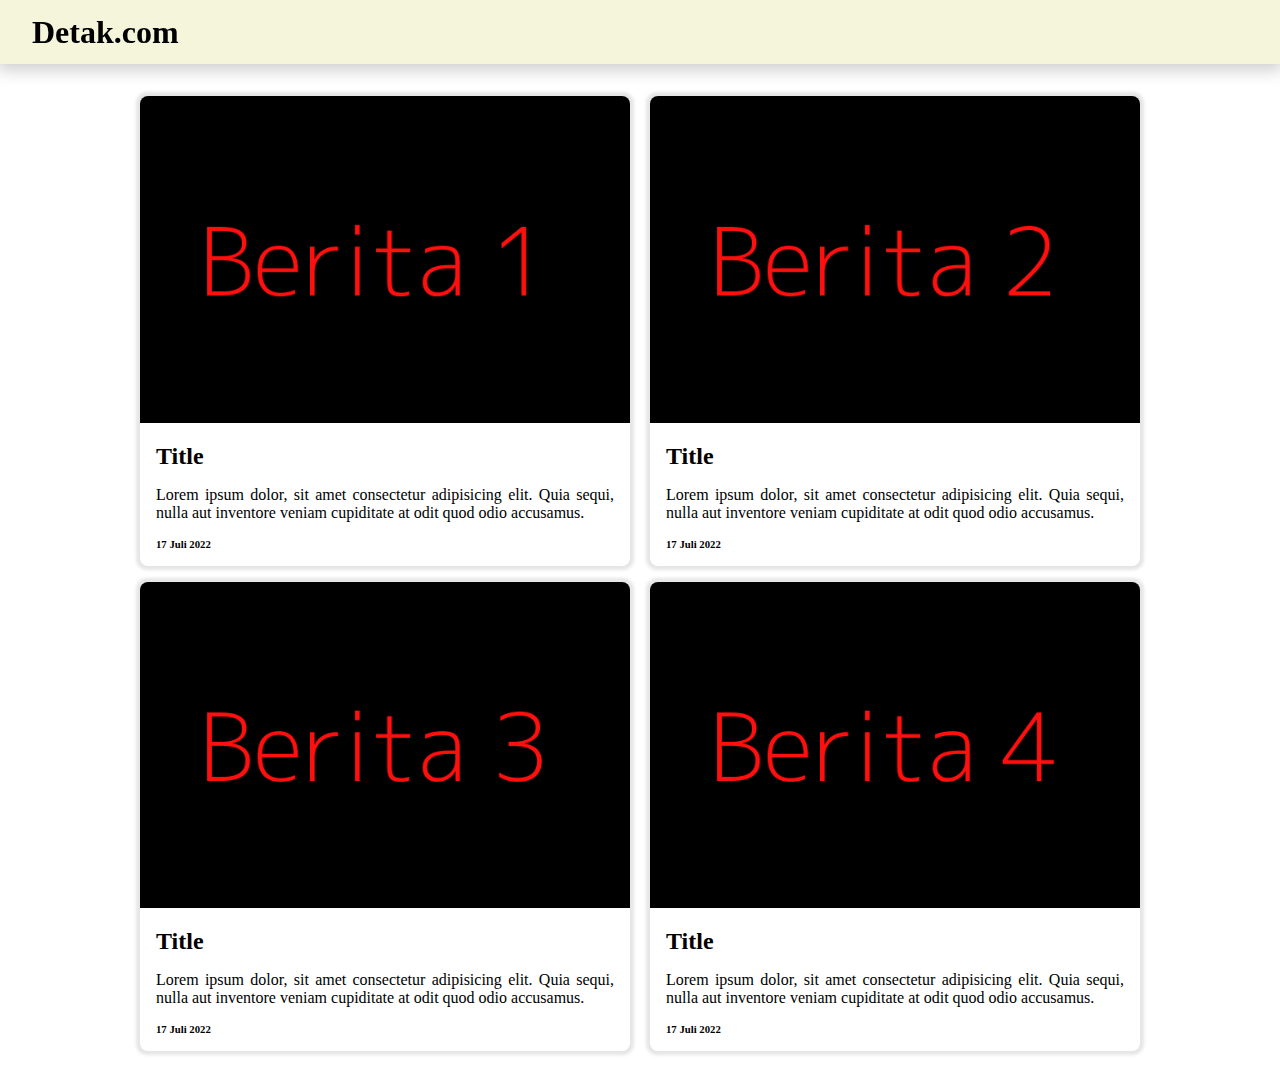
==== web-layout-2/index.html @ 91c069cc "edit index.html" ====
<!DOCTYPE html>
<html lang="en">
<head>
    <meta charset="UTF-8">
    <meta http-equiv="X-UA-Compatible" content="IE=edge">
    <meta name="viewport" content="width=device-width, initial-scale=1.0">
    <title>Detak.com</title>
    <link rel="stylesheet" href="style.css">
    <link rel="stylesheet" href="reset.css">
</head>
<body>
    <div class="container">
        <div class="header">
            <h1>Detak.com</h1>
        </div>
        <div class="content">
            <div class="news-item">
                <div class="news-image">
                    <img src="assets/Berita1.png" alt="Berita1">
                </div>
                <div class="news-text">
                    <div class="news-title">
                        <h2>Title</h2>
                    </div>
                    <div class="news-summary">
                        <p>
                            Lorem ipsum dolor, sit amet consectetur adipisicing elit. Quia sequi, nulla aut inventore veniam cupiditate at odit quod odio accusamus.
                        </p>
                    </div>
                    <div class="news-date">
                        <h6>17 Juli 2022</h6>
                    </div>
                </div>
            </div>
    
            <div class="news-item">
                <div class="news-image">
                    <img src="assets/Berita2.png" alt="Berita2">
                </div>
                <div class="news-text">
                    <div class="news-title">
                        <h2>Title</h2>
                    </div>
                    <div class="news-summary">
                        <p>
                            Lorem ipsum dolor, sit amet consectetur adipisicing elit. Quia sequi, nulla aut inventore veniam cupiditate at odit quod odio accusamus.
                        </p>
                    </div>
                    <div class="news-date">
                        <h6>17 Juli 2022</h6>
                    </div>
                </div>
            </div>
    
            <div class="news-item">
                <div class="news-image">
                    <img src="assets/Berita3.png" alt="Berita3">
                </div>
                <div class="news-text">
                    <div class="news-title">
                        <h2>Title</h2>
                    </div>
                    <div class="news-summary">
                        <p>
                            Lorem ipsum dolor, sit amet consectetur adipisicing elit. Quia sequi, nulla aut inventore veniam cupiditate at odit quod odio accusamus.
                        </p>
                    </div>
                    <div class="news-date">
                        <h6>17 Juli 2022</h6>
                    </div>
                </div>
            </div>
    
            <div class="news-item">
                <div class="news-image">
                    <img src="assets/Berita4.png" alt="Berita4">
                </div>
                <div class="news-text">
                    <div class="news-title">
                        <h2>Title</h2>
                    </div>
                    <div class="news-summary">
                        <p>
                            Lorem ipsum dolor, sit amet consectetur adipisicing elit. Quia sequi, nulla aut inventore veniam cupiditate at odit quod odio accusamus.
                        </p>
                    </div>
                    <div class="news-date">
                        <h6>17 Juli 2022</h6>
                    </div>
                </div>
            </div>
        </div>
    </div>
    
</body>
</html>
---- web-layout-2/style.css ----
* {
    box-sizing: border-box;
    margin: 0;
}

.container {
    width: 100vw;
    min-height: 100vh;
    display: flex;
    flex-direction: column;
    align-items: center;
}

.header {
    position: fixed;
    background-color: beige;
    width: 100vw;
    height: 4rem;
    display: flex;
    align-items: center;
    padding-left: 2rem;
    box-shadow: 0 0.2rem 1rem 0.2rem rgba(0, 0, 0, 0.2);
}

.content {
    max-width: 1000px;
    display: grid;
    grid-template-columns: 49% 49%;
    row-gap: 1rem;
    justify-content: space-between;
    margin: 6rem 2rem 2rem 2rem;
}

.news-item {
    border-radius: 0.5rem;
    box-shadow: 0 0 0.2rem 0.2rem rgba(0, 0, 0, 0.1);
}

img {
    width: 100%;
    border-top-left-radius: 0.5rem;
    border-top-right-radius: 0.5rem;
}

h2, h6, p {
    margin: 1rem;
}

p {
    text-align: justify;
}

@media only screen and (max-width: 768px){
    .content {
        grid-template-columns: auto;
    }    
}
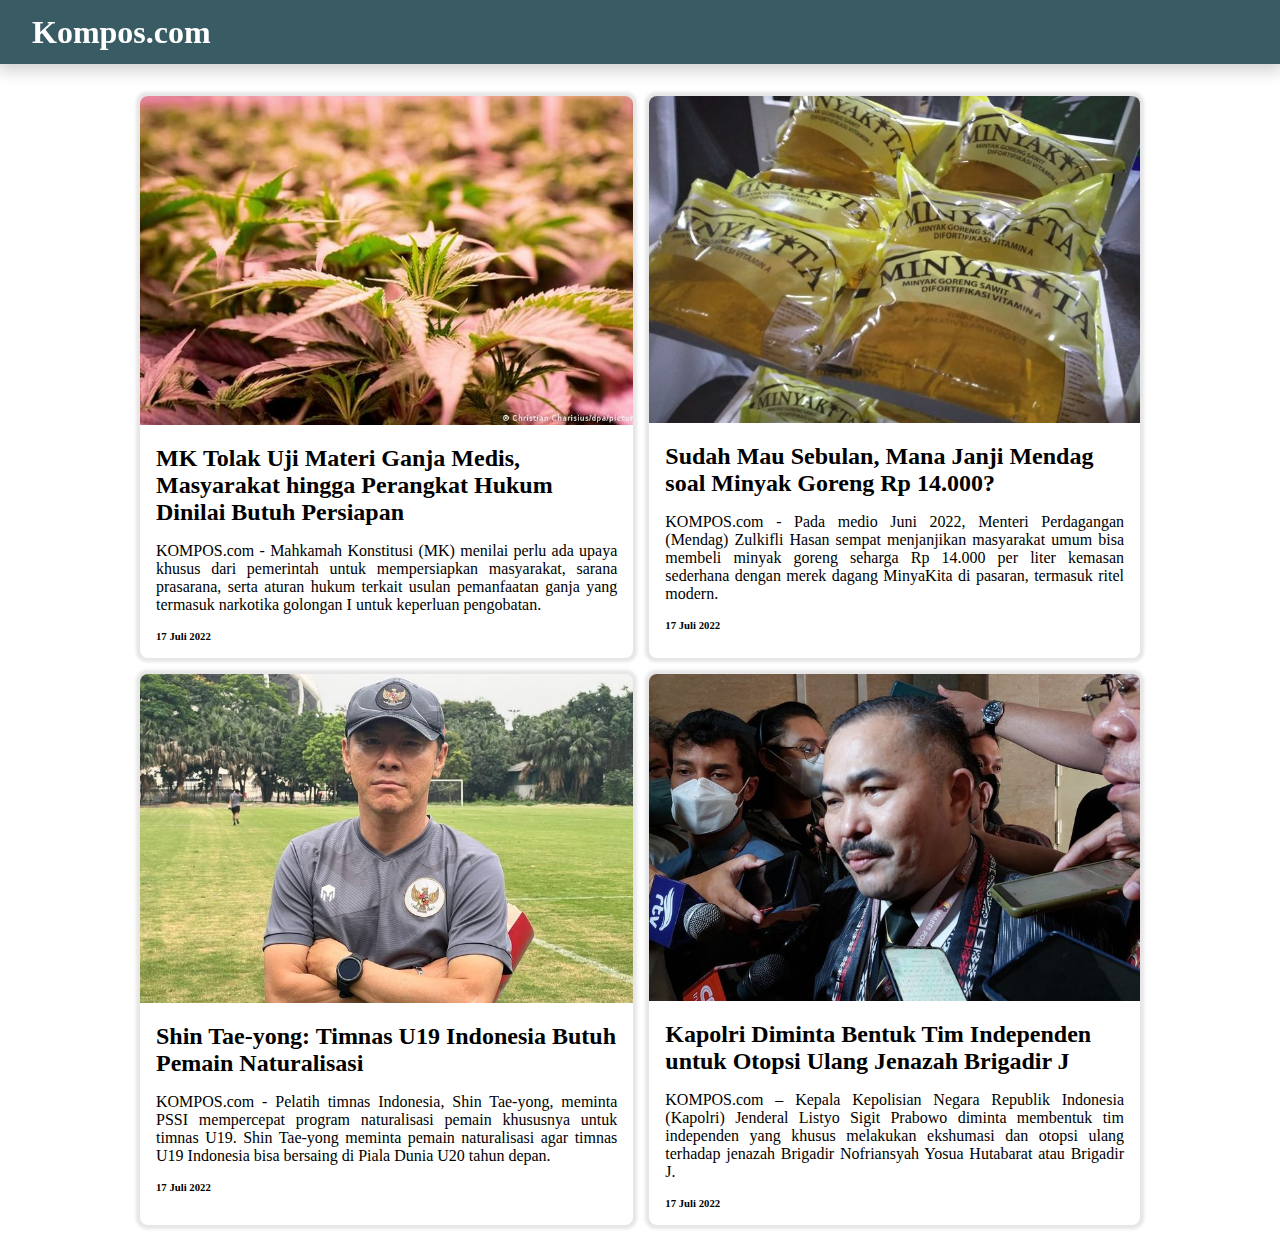
==== commit 22d894a1: "edit html and css" ====
--- a/web-layout-2/index.html
+++ b/web-layout-2/index.html
@@ -4,91 +4,108 @@
     <meta charset="UTF-8">
     <meta http-equiv="X-UA-Compatible" content="IE=edge">
     <meta name="viewport" content="width=device-width, initial-scale=1.0">
-    <title>Detak.com</title>
+    <title>Kompos.com</title>
     <link rel="stylesheet" href="style.css">
-    <link rel="stylesheet" href="reset.css">
 </head>
 <body>
     <div class="container">
         <div class="header">
-            <h1>Detak.com</h1>
+            <h1>Kompos.com</h1>
         </div>
         <div class="content">
+            
             <div class="news-item">
-                <div class="news-image">
-                    <img src="assets/Berita1.png" alt="Berita1">
-                </div>
-                <div class="news-text">
-                    <div class="news-title">
-                        <h2>Title</h2>
+                <a href="#">
+                    <div class="news-image">
+                        <img src="assets/berita1.jpg" alt="Berita1">
                     </div>
-                    <div class="news-summary">
-                        <p>
-                            Lorem ipsum dolor, sit amet consectetur adipisicing elit. Quia sequi, nulla aut inventore veniam cupiditate at odit quod odio accusamus.
-                        </p>
+                    <div class="news-text">
+                        <div class="news-title">
+                            <h2>
+                                MK Tolak Uji Materi Ganja Medis, Masyarakat hingga Perangkat Hukum Dinilai Butuh Persiapan
+                            <h2>
+                        </div>
+                        <div class="news-summary">
+                            <p>
+                                KOMPOS.com - Mahkamah Konstitusi (MK) menilai perlu ada upaya khusus dari pemerintah untuk mempersiapkan masyarakat, sarana prasarana, serta aturan hukum terkait usulan pemanfaatan ganja yang termasuk narkotika golongan I untuk keperluan pengobatan.
+                            </p>
+                        </div>
+                        <div class="news-date">
+                            <h6>17 Juli 2022</h6>
+                        </div>
                     </div>
-                    <div class="news-date">
-                        <h6>17 Juli 2022</h6>
+                </a>
+            </div>
+
+            <div class="news-item">
+                <a href="#">
+                    <div class="news-image">
+                        <img src="assets/berita2.jpeg" alt="Berita2">
                     </div>
-                </div>
+                    <div class="news-text">
+                        <div class="news-title">
+                            <h2>
+                                Sudah Mau Sebulan, Mana Janji Mendag soal Minyak Goreng Rp 14.000?
+                            </h2>
+                        </div>
+                        <div class="news-summary">
+                            <p>
+                                KOMPOS.com - Pada medio Juni 2022, Menteri Perdagangan (Mendag) Zulkifli Hasan sempat menjanjikan masyarakat umum bisa membeli minyak goreng seharga Rp 14.000 per liter kemasan sederhana dengan merek dagang MinyaKita di pasaran, termasuk ritel modern.
+                            </p>
+                        </div>
+                        <div class="news-date">
+                            <h6>17 Juli 2022</h6>
+                        </div>
+                    </div>
+                </a>
             </div>
-    
+            
             <div class="news-item">
-                <div class="news-image">
-                    <img src="assets/Berita2.png" alt="Berita2">
-                </div>
-                <div class="news-text">
-                    <div class="news-title">
-                        <h2>Title</h2>
+                <a href="#">
+                    <div class="news-image">
+                        <img src="assets/berita3.jpeg" alt="Berita3">
                     </div>
-                    <div class="news-summary">
-                        <p>
-                            Lorem ipsum dolor, sit amet consectetur adipisicing elit. Quia sequi, nulla aut inventore veniam cupiditate at odit quod odio accusamus.
-                        </p>
+                    <div class="news-text">
+                        <div class="news-title">
+                            <h2>
+                                Shin Tae-yong: Timnas U19 Indonesia Butuh Pemain Naturalisasi
+                            </h2>
+                        </div>
+                        <div class="news-summary">
+                            <p>
+                                KOMPOS.com - Pelatih timnas Indonesia, Shin Tae-yong, meminta PSSI mempercepat program naturalisasi pemain khususnya untuk timnas U19. Shin Tae-yong meminta pemain naturalisasi agar timnas U19 Indonesia bisa bersaing di Piala Dunia U20 tahun depan.
+                            </p>
+                        </div>
+                        <div class="news-date">
+                            <h6>17 Juli 2022</h6>
+                        </div>
                     </div>
-                    <div class="news-date">
-                        <h6>17 Juli 2022</h6>
+                </a>
+            </div>
+            
+            <div class="news-item">
+                <a href="#">
+                    <div class="news-image">
+                        <img src="assets/berita4.jpg" alt="Berita4">
                     </div>
-                </div>
+                    <div class="news-text">
+                        <div class="news-title">
+                            <h2>
+                                Kapolri Diminta Bentuk Tim Independen untuk Otopsi Ulang Jenazah Brigadir J
+                            </h2>
+                        </div>
+                        <div class="news-summary">
+                            <p>
+                                KOMPOS.com – Kepala Kepolisian Negara Republik Indonesia (Kapolri) Jenderal Listyo Sigit Prabowo diminta membentuk tim independen yang khusus melakukan ekshumasi dan otopsi ulang terhadap jenazah Brigadir Nofriansyah Yosua Hutabarat atau Brigadir J.
+                            </p>
+                        </div>
+                        <div class="news-date">
+                            <h6>17 Juli 2022</h6>
+                        </div>
+                    </div>
+                </a>
             </div>
-    
-            <div class="news-item">
-                <div class="news-image">
-                    <img src="assets/Berita3.png" alt="Berita3">
-                </div>
-                <div class="news-text">
-                    <div class="news-title">
-                        <h2>Title</h2>
-                    </div>
-                    <div class="news-summary">
-                        <p>
-                            Lorem ipsum dolor, sit amet consectetur adipisicing elit. Quia sequi, nulla aut inventore veniam cupiditate at odit quod odio accusamus.
-                        </p>
-                    </div>
-                    <div class="news-date">
-                        <h6>17 Juli 2022</h6>
-                    </div>
-                </div>
-            </div>
-    
-            <div class="news-item">
-                <div class="news-image">
-                    <img src="assets/Berita4.png" alt="Berita4">
-                </div>
-                <div class="news-text">
-                    <div class="news-title">
-                        <h2>Title</h2>
-                    </div>
-                    <div class="news-summary">
-                        <p>
-                            Lorem ipsum dolor, sit amet consectetur adipisicing elit. Quia sequi, nulla aut inventore veniam cupiditate at odit quod odio accusamus.
-                        </p>
-                    </div>
-                    <div class="news-date">
-                        <h6>17 Juli 2022</h6>
-                    </div>
-                </div>
-            </div>
+            
         </div>
     </div>
     
--- a/web-layout-2/style.css
+++ b/web-layout-2/style.css
@@ -4,7 +4,7 @@
 }
 
 .container {
-    width: 100vw;
+    width: 100%;
     min-height: 100vh;
     display: flex;
     flex-direction: column;
@@ -13,7 +13,7 @@
 
 .header {
     position: fixed;
-    background-color: beige;
+    background-color: #395B64;
     width: 100vw;
     height: 4rem;
     display: flex;
@@ -22,13 +22,23 @@
     box-shadow: 0 0.2rem 1rem 0.2rem rgba(0, 0, 0, 0.2);
 }
 
+.header h1 {
+    color: white;
+}
+
 .content {
     max-width: 1000px;
     display: grid;
-    grid-template-columns: 49% 49%;
+    grid-template-columns: auto auto;
+    column-gap: 1rem;
     row-gap: 1rem;
     justify-content: space-between;
     margin: 6rem 2rem 2rem 2rem;
+}
+
+.content a {
+    text-decoration: none;
+    color: black;
 }
 
 .news-item {
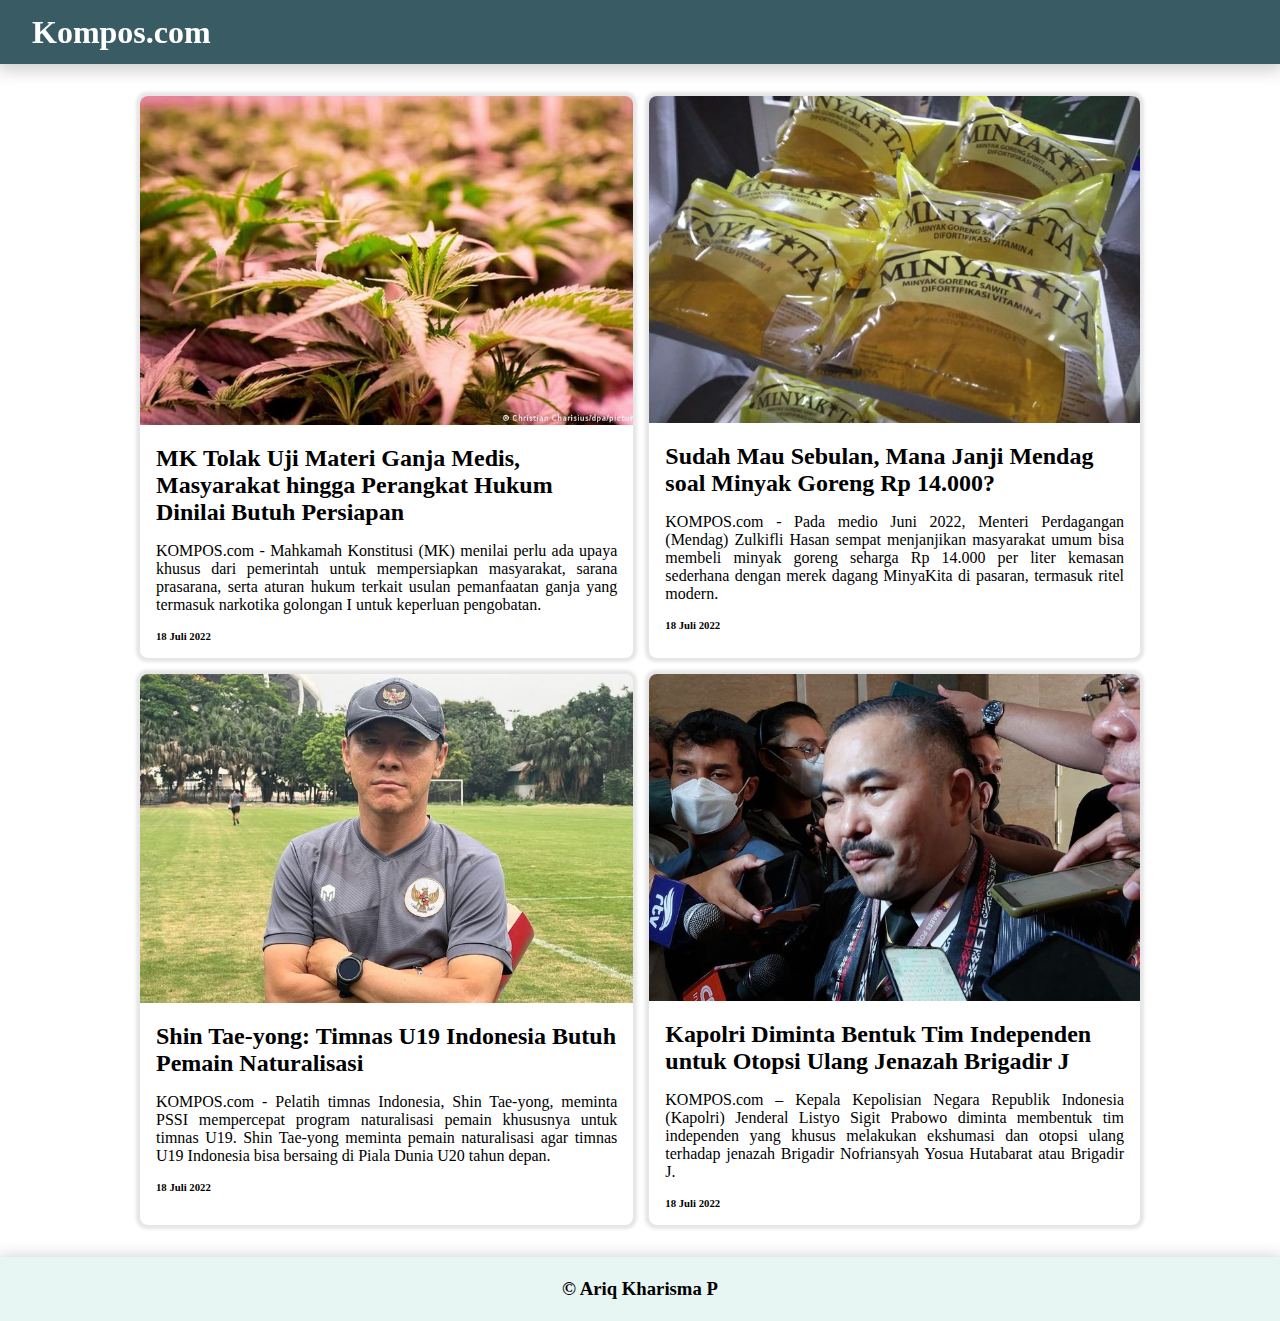
==== commit c5bd8f7b: "edit web-layout-2" ====
--- a/web-layout-2/index.html
+++ b/web-layout-2/index.html
@@ -31,7 +31,7 @@
                             </p>
                         </div>
                         <div class="news-date">
-                            <h6>17 Juli 2022</h6>
+                            <h6>18 Juli 2022</h6>
                         </div>
                     </div>
                 </a>
@@ -54,7 +54,7 @@
                             </p>
                         </div>
                         <div class="news-date">
-                            <h6>17 Juli 2022</h6>
+                            <h6>18 Juli 2022</h6>
                         </div>
                     </div>
                 </a>
@@ -77,7 +77,7 @@
                             </p>
                         </div>
                         <div class="news-date">
-                            <h6>17 Juli 2022</h6>
+                            <h6>18 Juli 2022</h6>
                         </div>
                     </div>
                 </a>
@@ -100,14 +100,15 @@
                             </p>
                         </div>
                         <div class="news-date">
-                            <h6>17 Juli 2022</h6>
+                            <h6>18 Juli 2022</h6>
                         </div>
                     </div>
                 </a>
             </div>
-            
+        </div>
+        <div class="footer">
+            <h3>&copy; Ariq Kharisma P</h3>
         </div>
     </div>
-    
 </body>
 </html>--- a/web-layout-2/style.css
+++ b/web-layout-2/style.css
@@ -30,15 +30,9 @@
     max-width: 1000px;
     display: grid;
     grid-template-columns: auto auto;
-    column-gap: 1rem;
-    row-gap: 1rem;
+    gap: 1rem;
     justify-content: space-between;
     margin: 6rem 2rem 2rem 2rem;
-}
-
-.content a {
-    text-decoration: none;
-    color: black;
 }
 
 .news-item {
@@ -46,18 +40,33 @@
     box-shadow: 0 0 0.2rem 0.2rem rgba(0, 0, 0, 0.1);
 }
 
-img {
+.news-item a {
+    text-decoration: none;
+    color: black;
+}
+
+.news-image img {
     width: 100%;
     border-top-left-radius: 0.5rem;
     border-top-right-radius: 0.5rem;
 }
 
-h2, h6, p {
+.news-text h2, h6, p {
     margin: 1rem;
 }
 
-p {
+.news-text p {
     text-align: justify;
+}
+
+.footer {
+    width: 100%;
+    height: 4rem;
+    background-color: #E7F6F2;
+    display: flex;
+    justify-content: center;
+    align-items: center;
+    box-shadow: 0 0.2rem 1rem 0.2rem rgba(0, 0, 0, 0.2);
 }
 
 @media only screen and (max-width: 768px){
